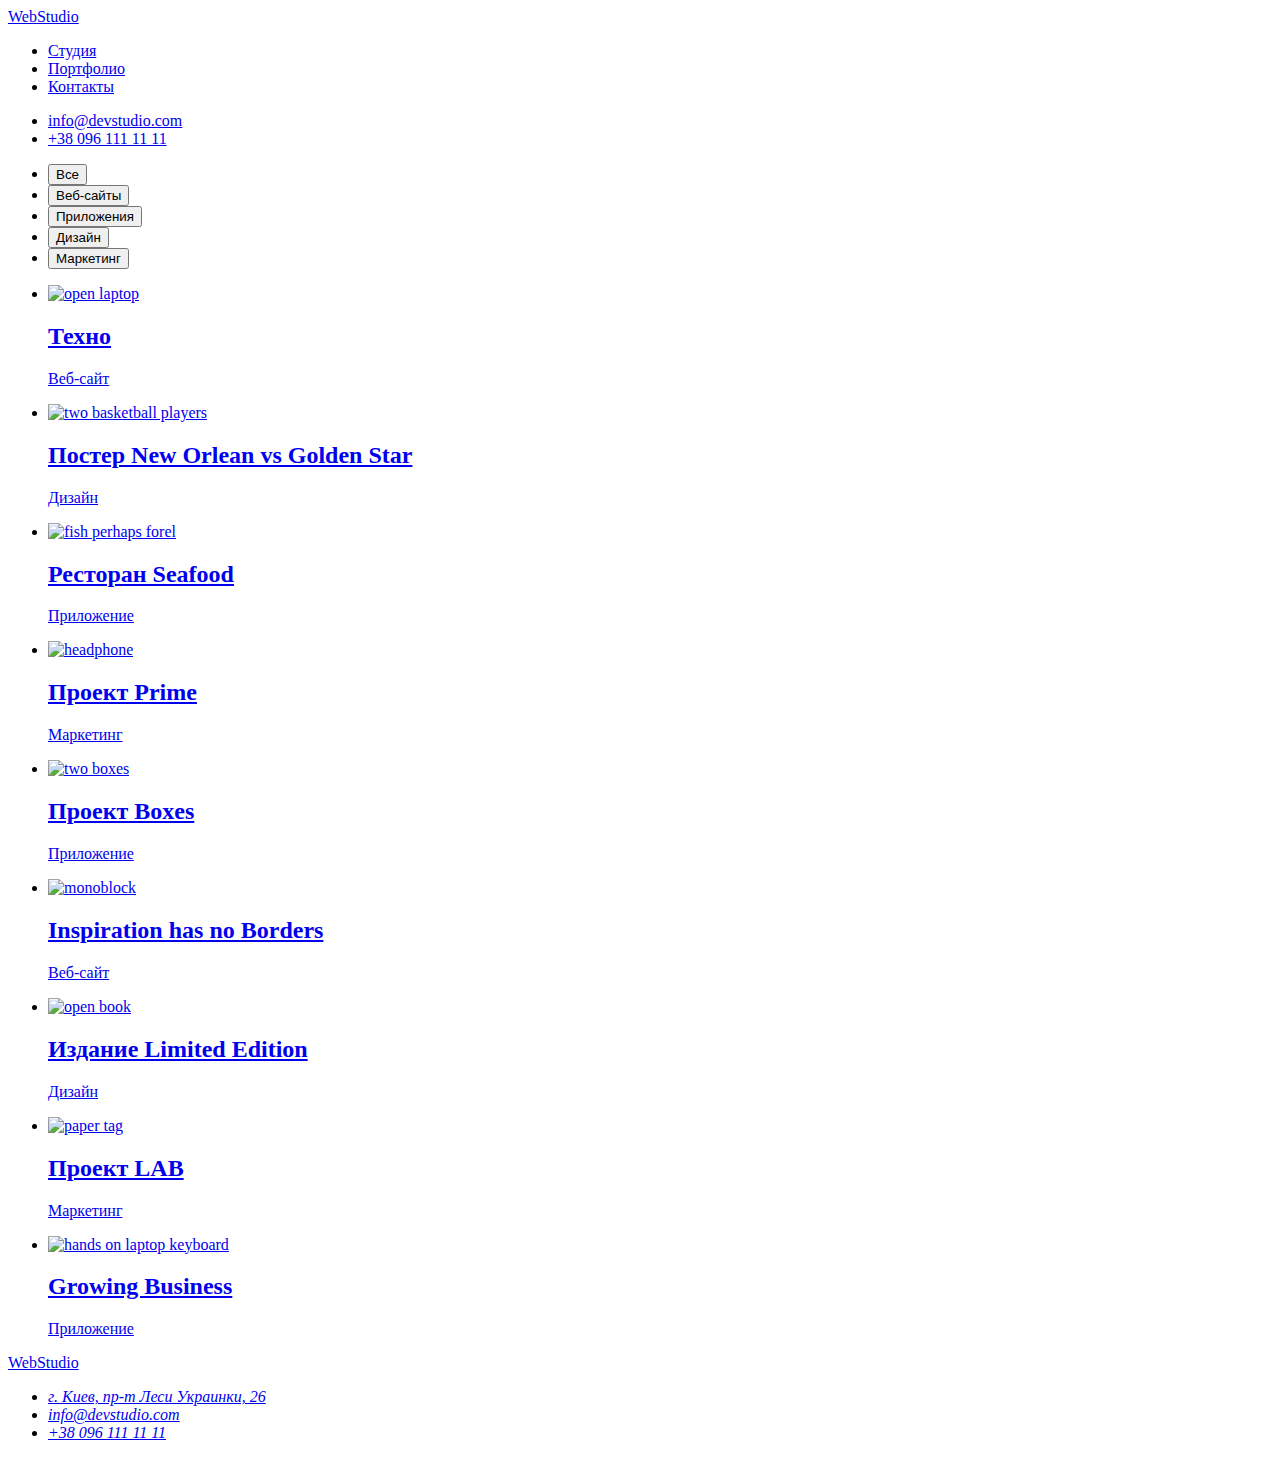
==== portfolio.html @ ffe572bf "виправлення" ====
<!DOCTYPE html>
<html lang="ru">

<head>
    <meta charset="UTF-8" />
    <meta http-equiv="X-UA-Compatible" content="IE=edge" />
    <meta name="viewport" content="width=device-width, initial-scale=1.0" />
    <link href="https://fonts.googleapis.com/css2?family=Raleway:wght@700&family=Roboto:wght@400;500;700;900&display=swap" rel="stylesheet" />
    <link rel="stylesheet" href="./css/styles.css" />
    <title>WebStudio</title>
</head>

<body>
    <!-- Навигация сайта -->
    <header>
        <nav>
            <a class="logo" href="./index.html"><span class="logo-web">Web</span
          ><span class="logo-black">Studio</span></a
        >
        <ul>
          <li><a class="link" href="./index.html">Студия</a></li>
            <li>
                <a class="link current-page" href="./portfolio.html">Портфолио</a>
            </li>
            <li><a class="link" href="#">Контакты</a></li>
            </ul>
        </nav>
        <ul>
            <li>
                <a class="link contact" href="mailto:info@devstudio.com">info@devstudio.com</a
          >
        </li>
        <li>
          <a class="link contact" href="tel:+380961111111">+38 096 111 11 11</a>
            </li>
        </ul>
    </header>
    <main>
        <!-- Портфолио -->
        <section>
            <h1 class="title-second" hidden>Портфолио</h1>
            <ul>
                <li>
                    <button class="btn-filter current-filter" type="button">Все</button>
                </li>
                <li><button class="btn-filter" type="button">Веб-сайты</button></li>
                <li><button class="btn-filter" type="button">Приложения</button></li>
                <li><button class="btn-filter" type="button">Дизайн</button></li>
                <li><button class="btn-filter" type="button">Маркетинг</button></li>
            </ul>
            <ul>
                <li>
                    <a class="link" href="#">
                        <img src="./images/porfolio/tehnokriak.jpg" alt="open laptop" width="370" />
                        <h2 class="portfolio-title">Техно</h2>
                        <p class="portfolio-text">Веб-сайт</p>
                    </a>
                </li>
                <li>
                    <a class="link" href="#">
                        <img src="./images/porfolio/new-orlean-vs-golden-star.jpg" alt="two basketball players" width="370" />
                        <h2 class="portfolio-title">Постер New Orlean vs Golden Star</h2>
                        <p class="portfolio-text">Дизайн</p>
                    </a>
                </li>
                <li>
                    <a class="link" href="#">
                        <img src="./images/porfolio/seafood.jpg" alt="fish perhaps forel" width="370" />
                        <h2 class="portfolio-title">Ресторан Seafood</h2>
                        <p class="portfolio-text">Приложение</p>
                    </a>
                </li>
                <li>
                    <a class="link" href="#">
                        <img src="./images/porfolio/project-prime.jpg" alt="headphone" width="370" />
                        <h2 class="portfolio-title">Проект Prime</h2>
                        <p class="portfolio-text">Маркетинг</p>
                    </a>
                </li>
                <li>
                    <a class="link" href="#">
                        <img src="./images/porfolio/project-boxes.jpg" alt="two boxes" width="370" />
                        <h2 class="portfolio-title">Проект Boxes</h2>
                        <p class="portfolio-text">Приложение</p>
                    </a>
                </li>
                <li>
                    <a class="link" href="#">
                        <img src="./images/porfolio/inspiration-has-no-borders.jpg" alt="monoblock" width="370" />
                        <h2 class="portfolio-title">Inspiration has no Borders</h2>
                        <p class="portfolio-text">Веб-сайт</p>
                    </a>
                </li>
                <li>
                    <a class="link" href="#">
                        <img src="./images/porfolio/limited-edition.jpg" alt="open book" width="370" />
                        <h2 class="portfolio-title">Издание Limited Edition</h2>
                        <p class="portfolio-text">Дизайн</p>
                    </a>
                </li>
                <li>
                    <a class="link" href="#">
                        <img src="./images/porfolio/project-lab.jpg" alt="paper tag" width="370" />
                        <h2 class="portfolio-title">Проект LAB</h2>
                        <p class="portfolio-text">Маркетинг</p>
                    </a>
                </li>
                <li>
                    <a class="link" href="#">
                        <img src="./images/porfolio/growing-business.jpg" alt="hands on laptop keyboard" width="370" />
                        <h2 class="portfolio-title">Growing Business</h2>
                        <p class="portfolio-text">Приложение</p>
                    </a>
                </li>
            </ul>
        </section>
    </main>
    <footer class="basement">
        <a class="logo" href="./index.html"><span class="logo-web">Web</span
        ><span class="logo-white">Studio</span></a
      >
      <address class="address">
        <ul>
          <li>
            <a
              class="link-street"
              href="https://www.google.com/maps/place/%D0%B1%D1%83%D0%BB.+%D0%9B%D0%B5%D1%81%D0%B8+%D0%A3%D0%BA%D1%80%D0%B0%D0%B8%D0%BD%D0%BA%D0%B8,+26,+%D0%9A%D0%B8%D0%B5%D0%B2,+02000/@50.4265807,30.5361971,17z/data=!3m1!4b1!4m5!3m4!1s0x40d4cf0e033ecbe9:0x57a4dffefec77da0!8m2!3d50.4265807!4d30.5383858"
              target="_blank"
              rel="noreferrer noopener"
              >г. Киев, пр-т Леси Украинки, 26</a
            >
          </li>
          <li>
            <a class="link-contact" href="mailto:info@devstudio.com"
              >info@devstudio.com</a
            >
          </li>
          <li>
            <a class="link-contact" href="tel:+380961111111"
              >+38 096 111 11 11</a
            >
          </li>
        </ul>
      </address>
    </footer>
  </body>
</html>
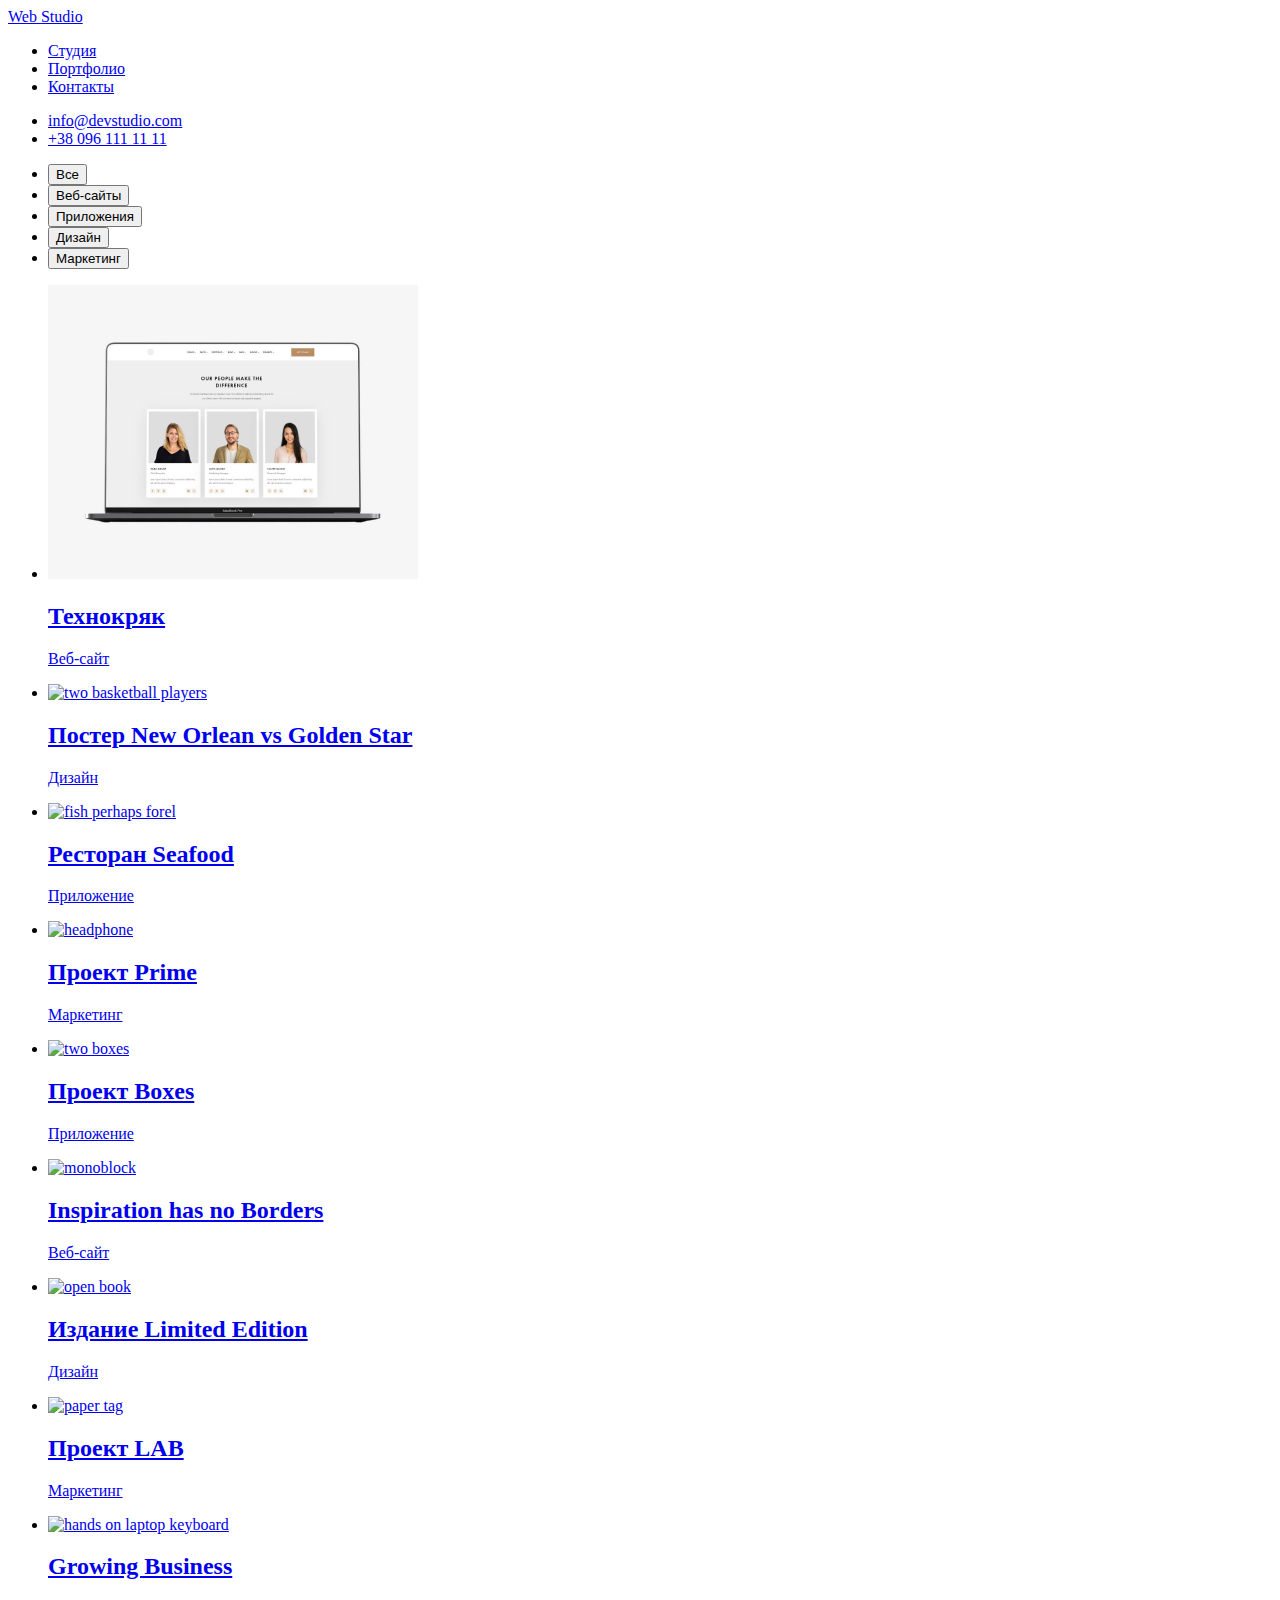
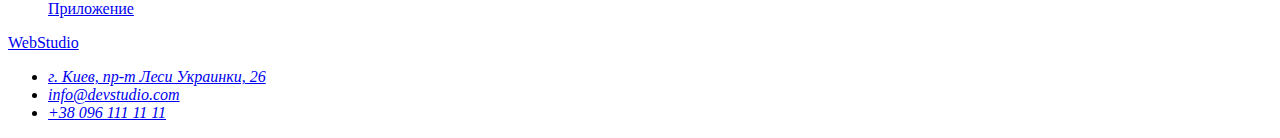
==== commit ed858264: "porfolio" ====
--- a/portfolio.html
+++ b/portfolio.html
@@ -14,8 +14,8 @@
     <!-- Навигация сайта -->
     <header>
         <nav>
-            <a class="logo" href="./index.html"><span class="logo-web">Web</span
-          ><span class="logo-black">Studio</span></a
+            <a class="logo" href="./index.html"><span class="logo-web">Web</span>
+                <span class="logo-black">Studio</span></a
         >
         <ul>
           <li><a class="link" href="./index.html">Студия</a></li>
@@ -51,8 +51,8 @@
             <ul>
                 <li>
                     <a class="link" href="#">
-                        <img src="./images/porfolio/tehnokriak.jpg" alt="open laptop" width="370" />
-                        <h2 class="portfolio-title">Техно</h2>
+                        <img src="./images/porfolio/tehnokriak.png" alt="open laptop" width="370" />
+                        <h2 class="portfolio-title">Технокряк</h2>
                         <p class="portfolio-text">Веб-сайт</p>
                     </a>
                 </li>
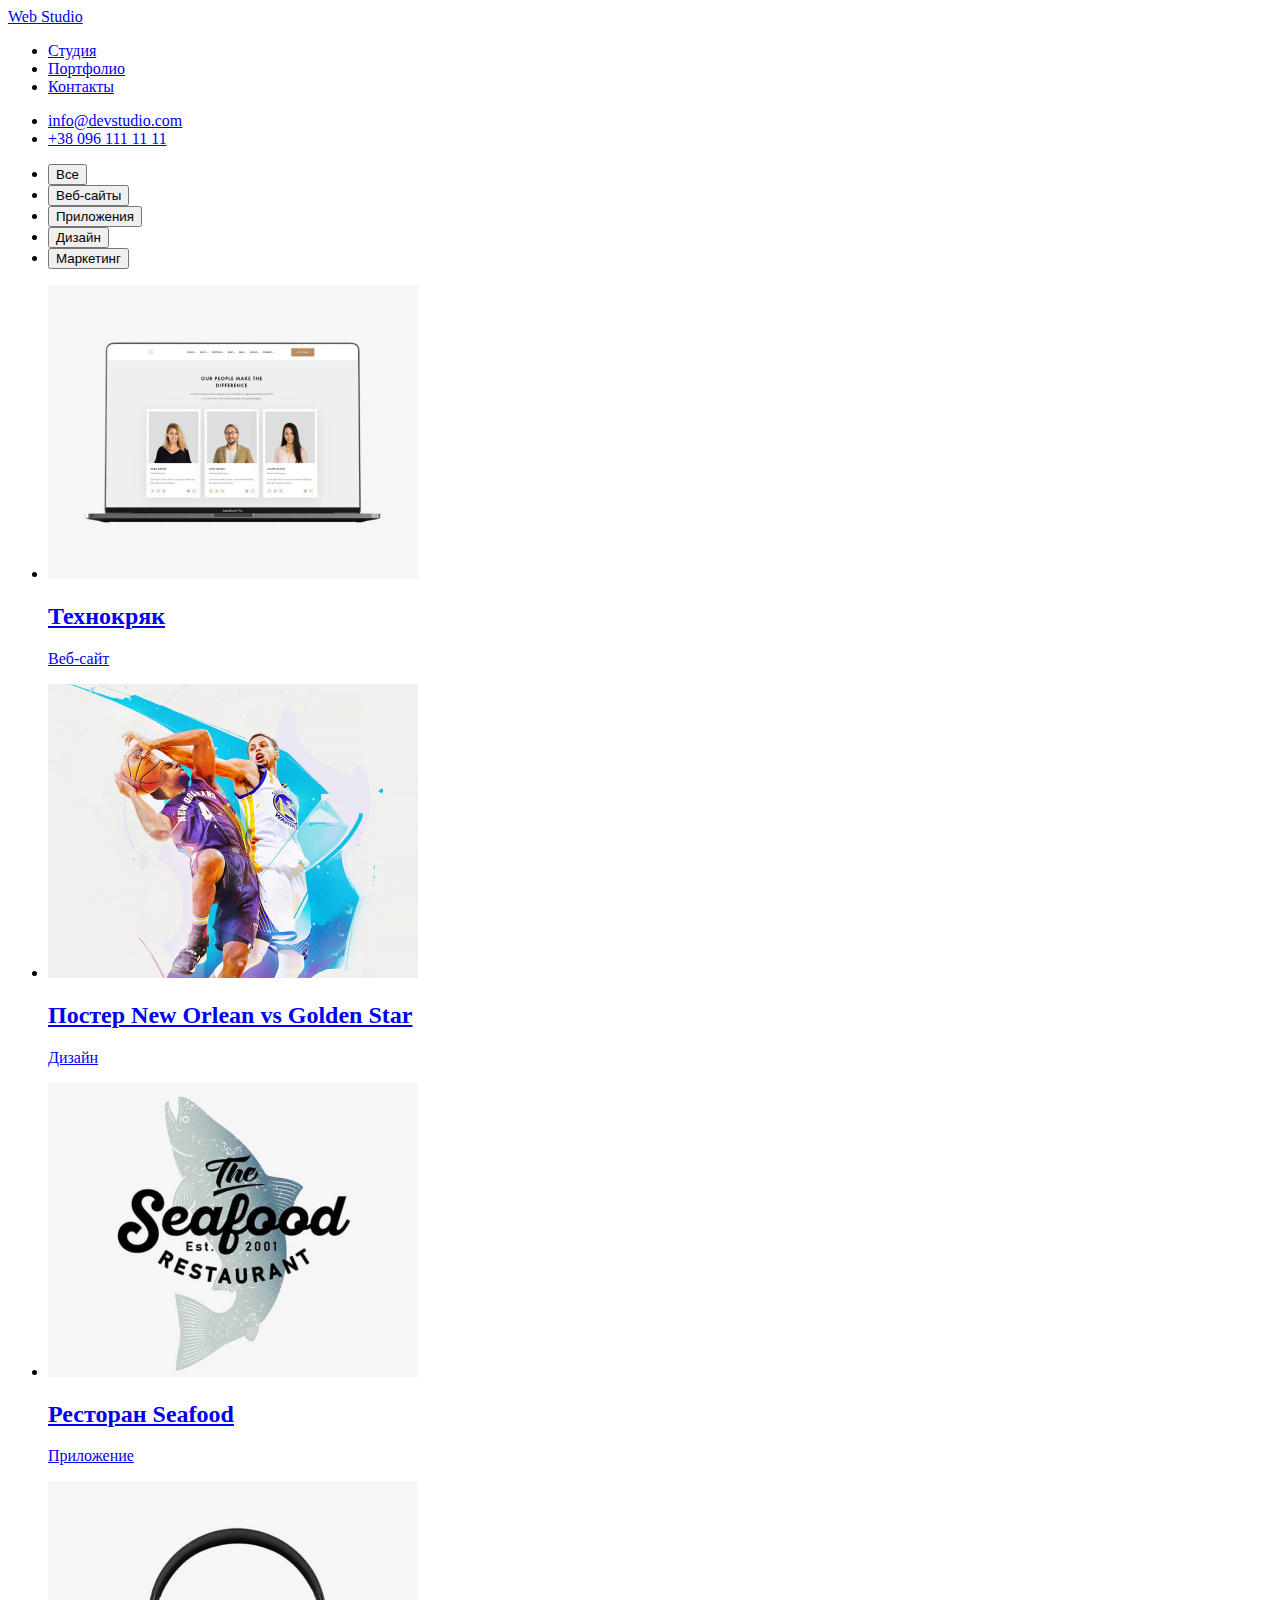
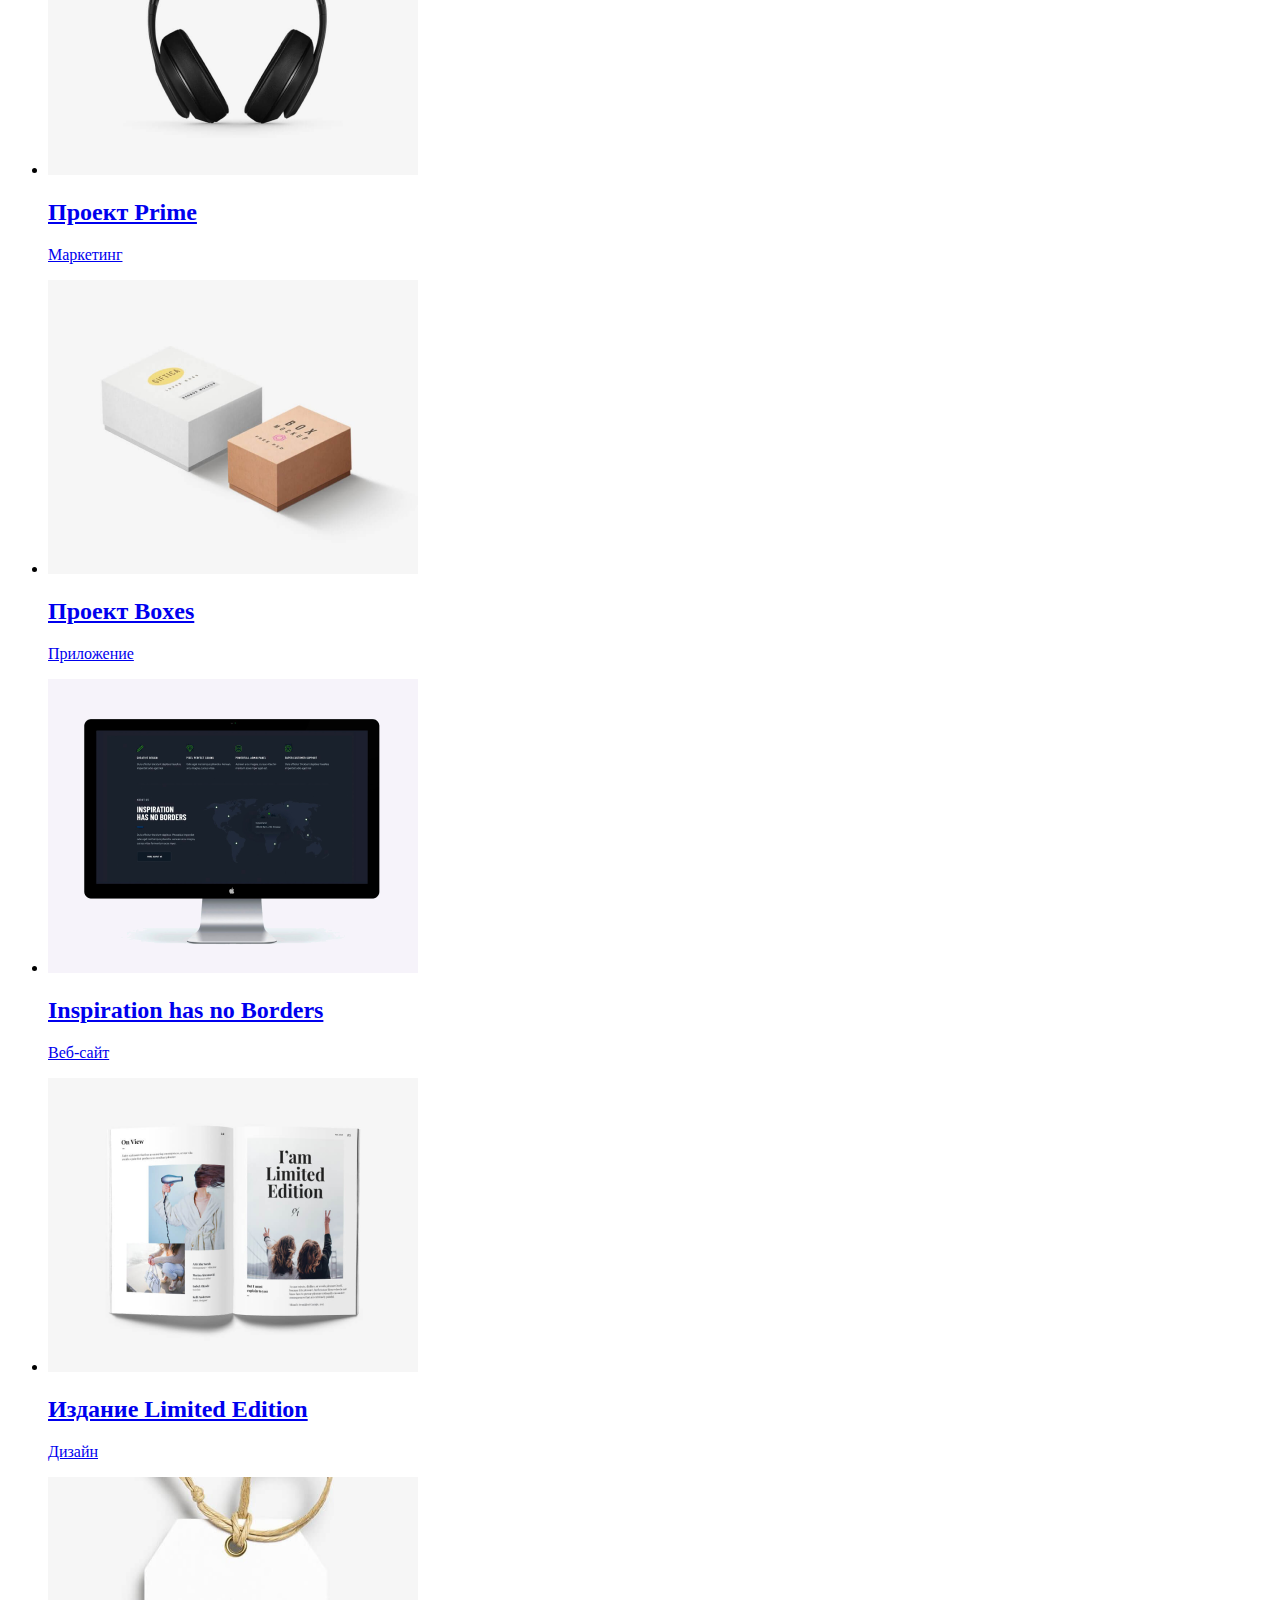
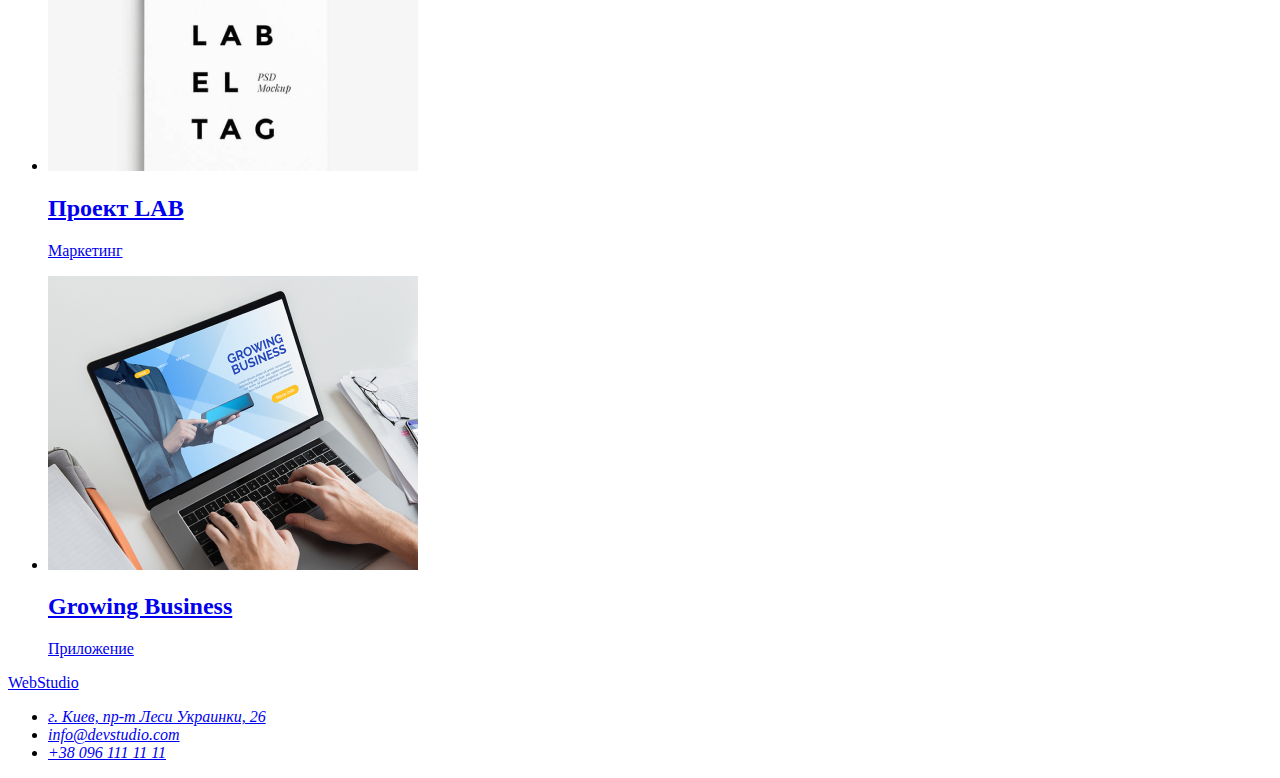
==== commit fa9bec31: "зміни портфоліо" ====
--- a/portfolio.html
+++ b/portfolio.html
@@ -58,56 +58,56 @@
                 </li>
                 <li>
                     <a class="link" href="#">
-                        <img src="./images/porfolio/new-orlean-vs-golden-star.jpg" alt="two basketball players" width="370" />
+                        <img src="./images/porfolio/new-orlean-vs-golden-star.png" alt="two basketball players" width="370" />
                         <h2 class="portfolio-title">Постер New Orlean vs Golden Star</h2>
                         <p class="portfolio-text">Дизайн</p>
                     </a>
                 </li>
                 <li>
                     <a class="link" href="#">
-                        <img src="./images/porfolio/seafood.jpg" alt="fish perhaps forel" width="370" />
+                        <img src="./images/porfolio/seafood.png" alt="fish perhaps forel" width="370" />
                         <h2 class="portfolio-title">Ресторан Seafood</h2>
                         <p class="portfolio-text">Приложение</p>
                     </a>
                 </li>
                 <li>
                     <a class="link" href="#">
-                        <img src="./images/porfolio/project-prime.jpg" alt="headphone" width="370" />
+                        <img src="./images/porfolio/project-prime.png" alt="headphone" width="370" />
                         <h2 class="portfolio-title">Проект Prime</h2>
                         <p class="portfolio-text">Маркетинг</p>
                     </a>
                 </li>
                 <li>
                     <a class="link" href="#">
-                        <img src="./images/porfolio/project-boxes.jpg" alt="two boxes" width="370" />
+                        <img src="./images/porfolio/project-boxes.png" alt="two boxes" width="370" />
                         <h2 class="portfolio-title">Проект Boxes</h2>
                         <p class="portfolio-text">Приложение</p>
                     </a>
                 </li>
                 <li>
                     <a class="link" href="#">
-                        <img src="./images/porfolio/inspiration-has-no-borders.jpg" alt="monoblock" width="370" />
+                        <img src="./images/porfolio/inspiration-has-no-borders.png" alt="monoblock" width="370" />
                         <h2 class="portfolio-title">Inspiration has no Borders</h2>
                         <p class="portfolio-text">Веб-сайт</p>
                     </a>
                 </li>
                 <li>
                     <a class="link" href="#">
-                        <img src="./images/porfolio/limited-edition.jpg" alt="open book" width="370" />
+                        <img src="./images/porfolio/limited-edition.png" alt="open book" width="370" />
                         <h2 class="portfolio-title">Издание Limited Edition</h2>
                         <p class="portfolio-text">Дизайн</p>
                     </a>
                 </li>
                 <li>
                     <a class="link" href="#">
-                        <img src="./images/porfolio/project-lab.jpg" alt="paper tag" width="370" />
+                        <img src="./images/porfolio/project-lab.png" alt="paper tag" width="370" />
                         <h2 class="portfolio-title">Проект LAB</h2>
                         <p class="portfolio-text">Маркетинг</p>
                     </a>
                 </li>
                 <li>
                     <a class="link" href="#">
-                        <img src="./images/porfolio/growing-business.jpg" alt="hands on laptop keyboard" width="370" />
+                        <img src="./images/porfolio/growing-business.png" alt="hands on laptop keyboard" width="370" />
                         <h2 class="portfolio-title">Growing Business</h2>
                         <p class="portfolio-text">Приложение</p>
                     </a>
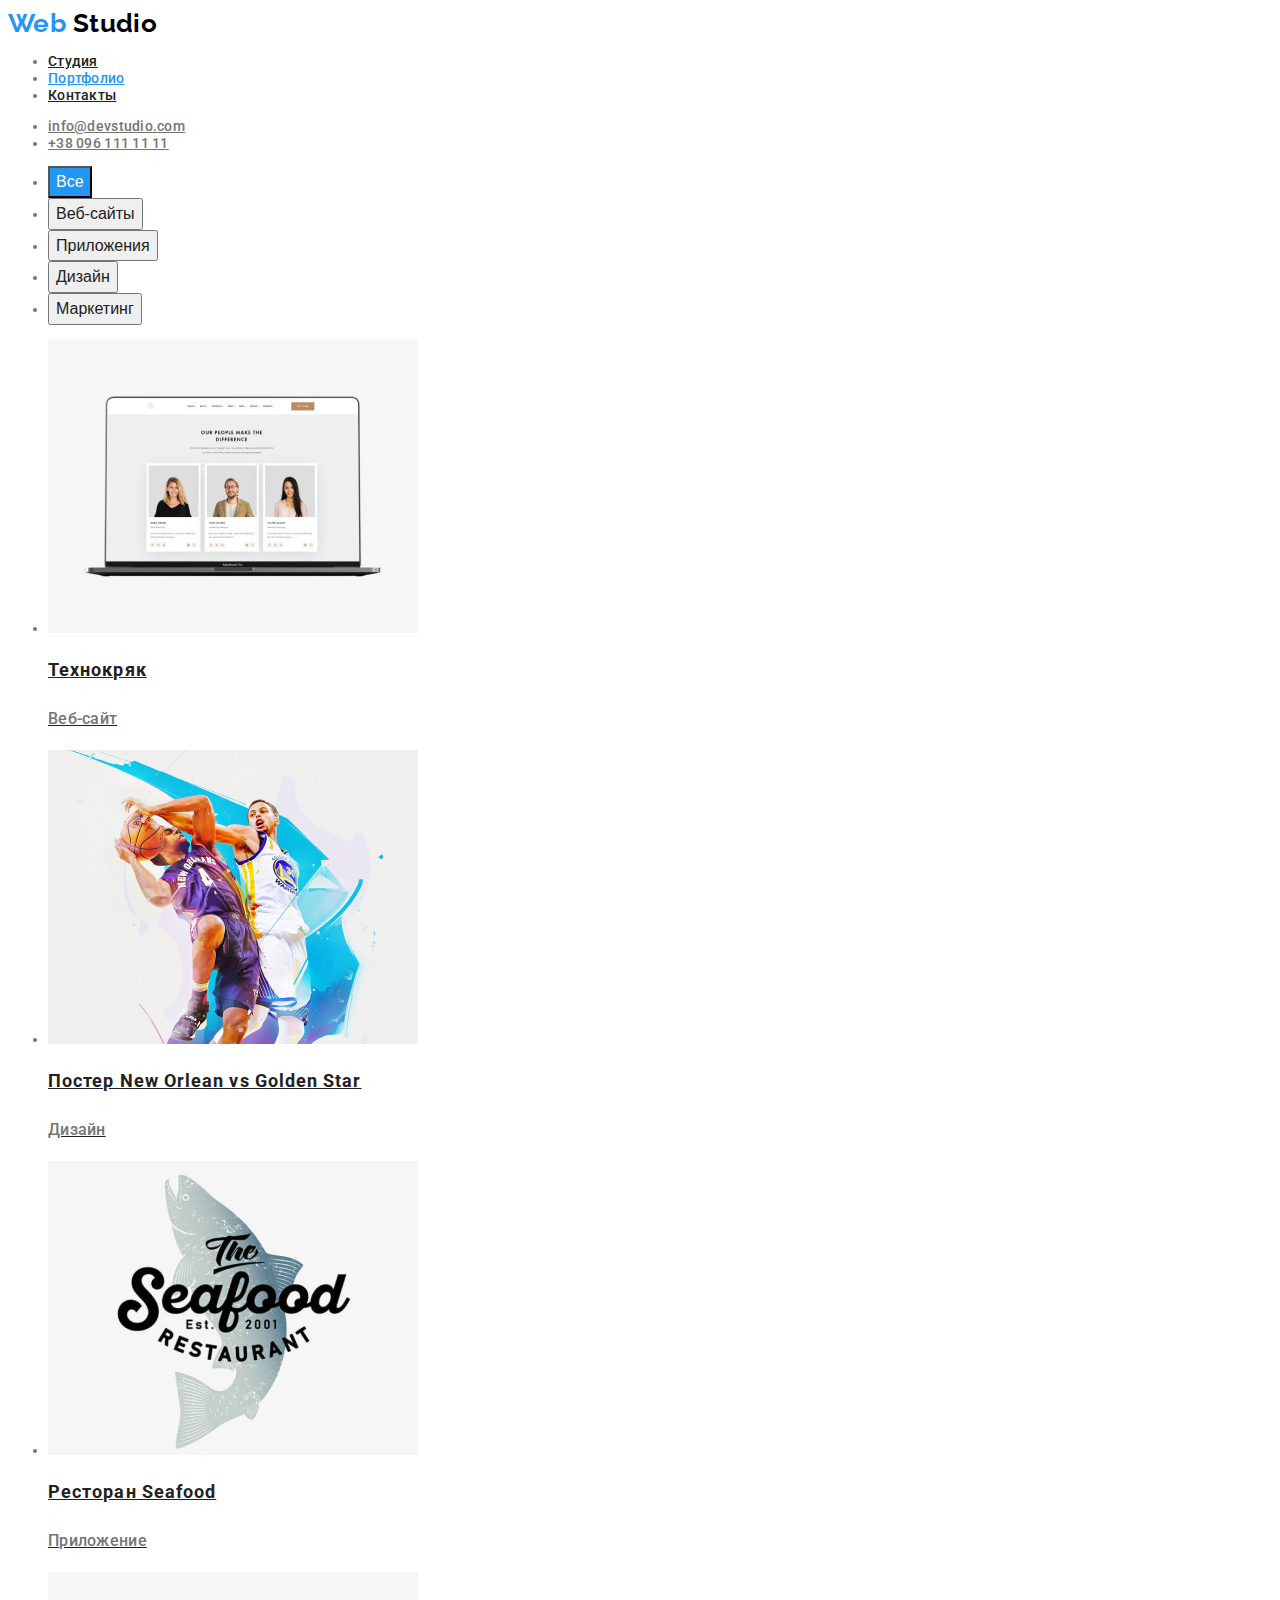
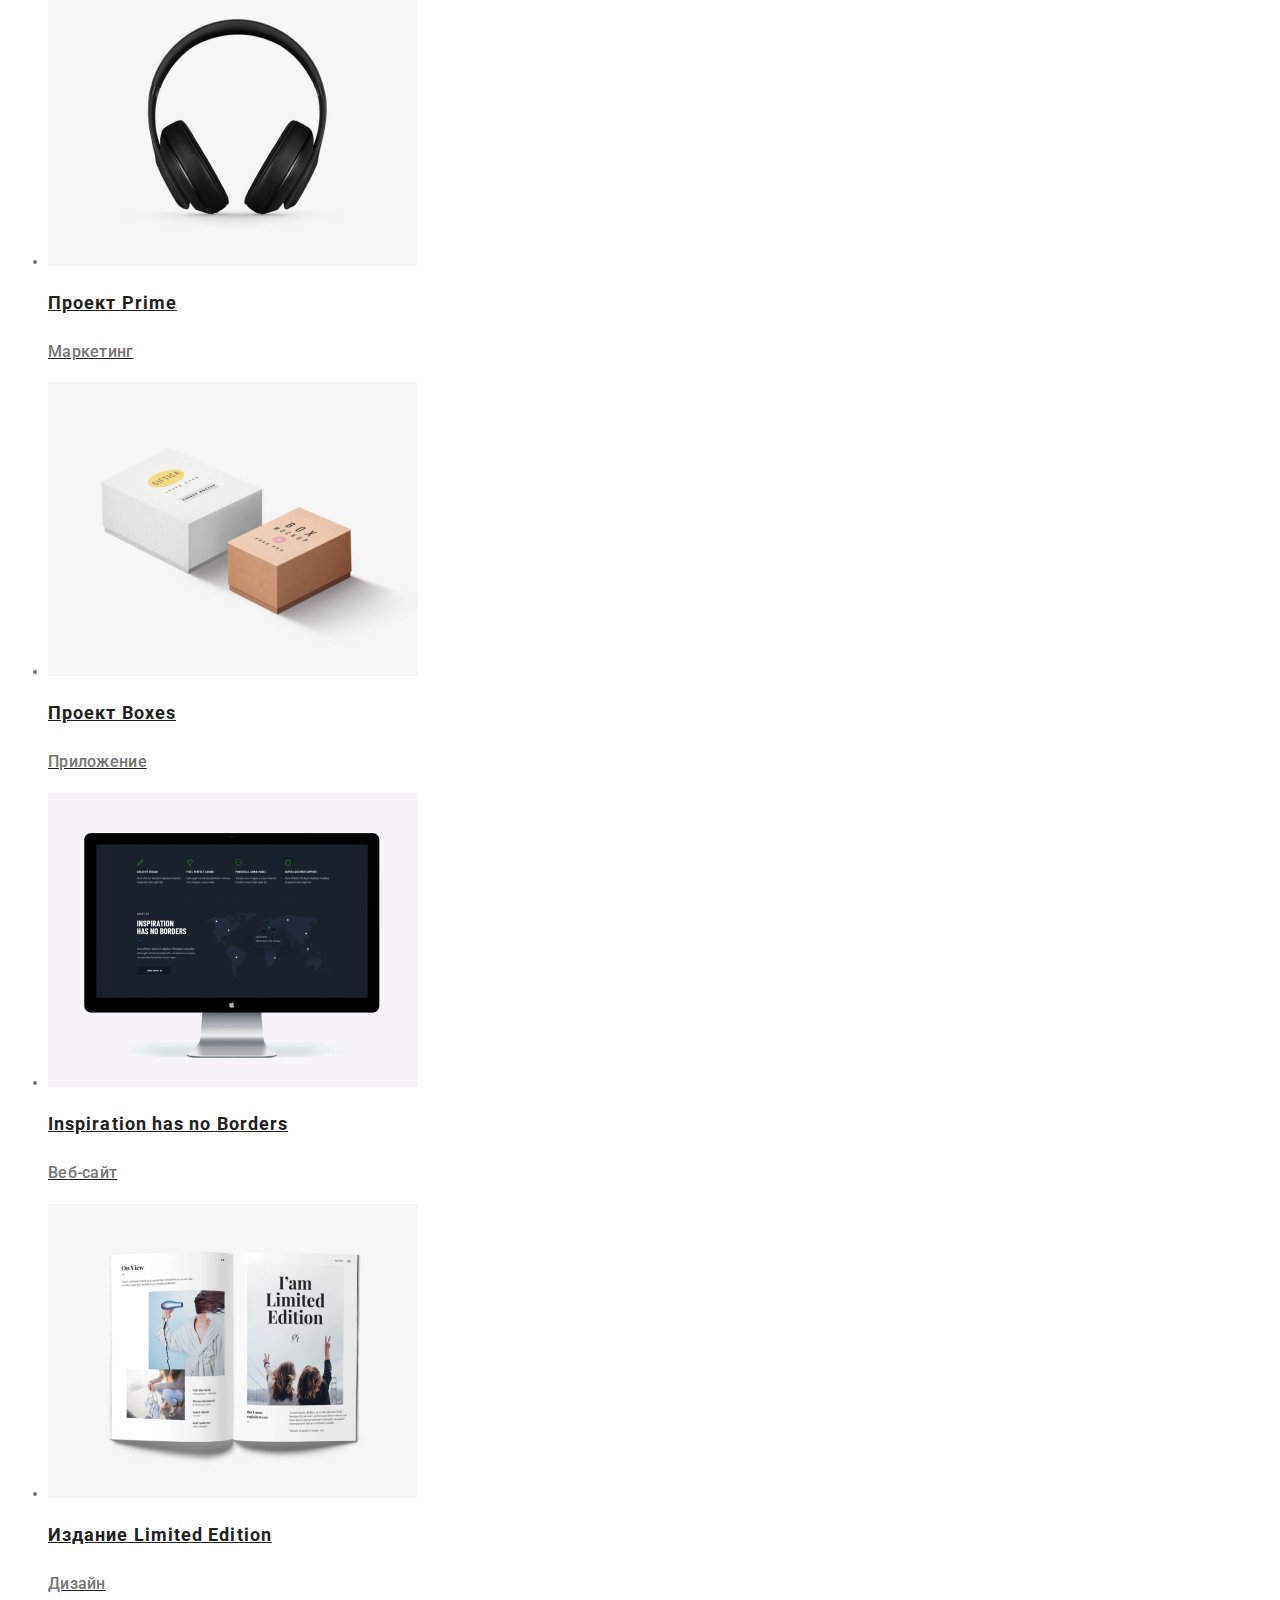
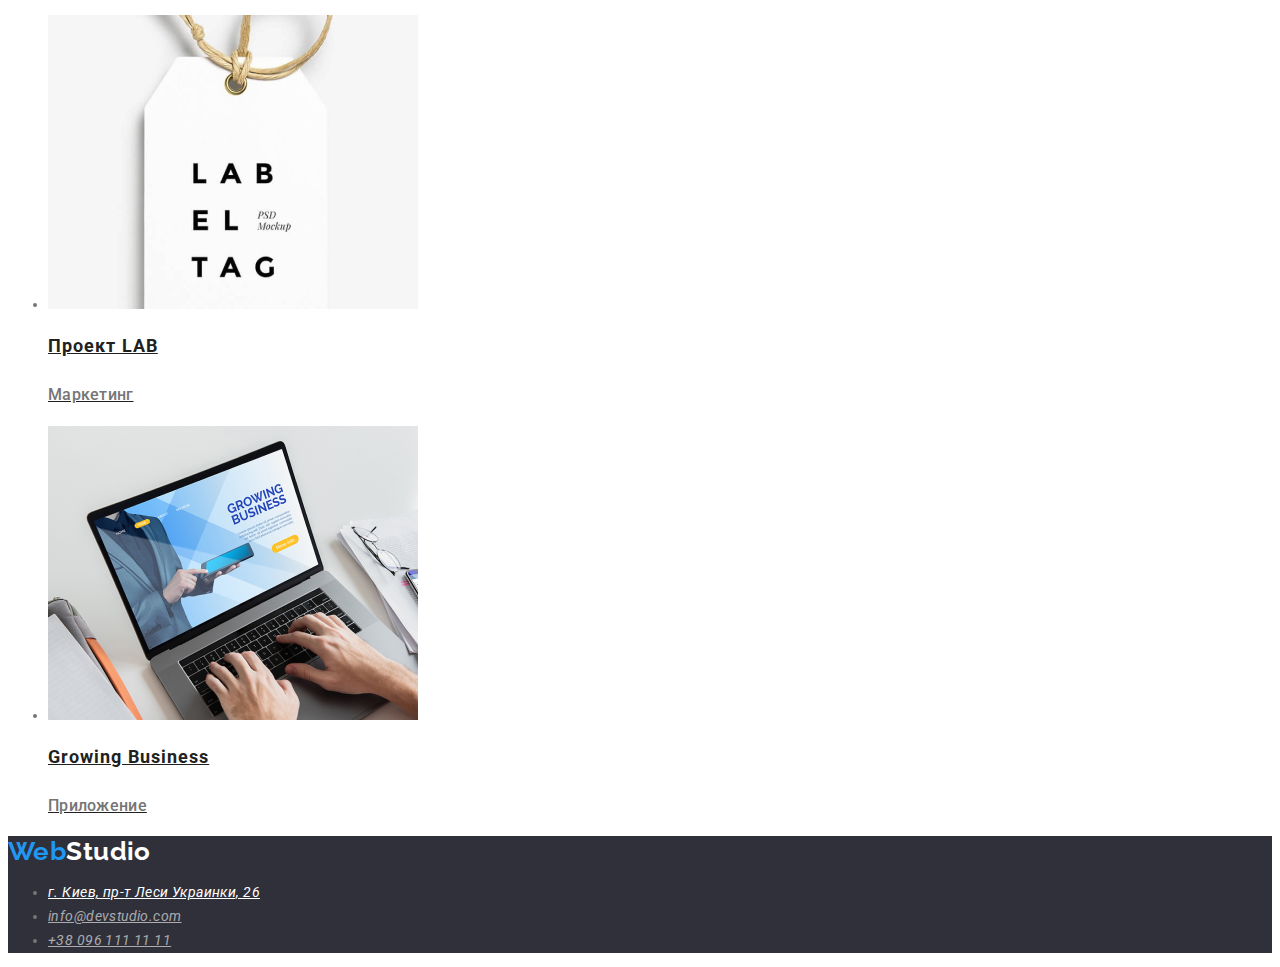
==== commit 11f3feac: "виправлення" ====
--- a/portfolio.html
+++ b/portfolio.html
@@ -15,23 +15,21 @@
     <header>
         <nav>
             <a class="logo" href="./index.html"><span class="logo-web">Web</span>
-                <span class="logo-black">Studio</span></a
-        >
-        <ul>
-          <li><a class="link" href="./index.html">Студия</a></li>
-            <li>
-                <a class="link current-page" href="./portfolio.html">Портфолио</a>
-            </li>
-            <li><a class="link" href="#">Контакты</a></li>
+         <span class="logo-black">Studio</span></a>
+            <ul>
+                <li><a class="link" href="./index.html">Студия</a></li>
+                <li>
+                    <a class="link current-page" href="./portfolio.html">Портфолио</a>
+                </li>
+                <li><a class="link" href="#">Контакты</a></li>
             </ul>
         </nav>
         <ul>
             <li>
-                <a class="link contact" href="mailto:info@devstudio.com">info@devstudio.com</a
-          >
-        </li>
-        <li>
-          <a class="link contact" href="tel:+380961111111">+38 096 111 11 11</a>
+                <a class="link contact" href="mailto:info@devstudio.com">info@devstudio.com</a>
+            </li>
+            <li>
+                <a class="link contact" href="tel:+380961111111">+38 096 111 11 11</a>
             </li>
         </ul>
     </header>
--- a/css/styles.css
+++ b/css/styles.css
@@ -0,0 +1,189 @@
+/*
+    font-family: 'Raleway', sans-serif;
+    font-family: 'Roboto', sans-serif;
+*/
+
+:root {
+    --color-main: #ffffff;
+    --bg-color-second: #2f303a;
+    --bg-color-addition: #f5f4fa;
+    --border-color: #eeeeee;
+    --text-color: #757575;
+    --title-color: #212121;
+    --text-address-link: rgba(255, 255, 255, 0.6);
+    --accent: #2196f3;
+}
+
+body {
+    font-family: "Roboto", sans-serif;
+    color: var(--text-color);
+    font-size: 14px;
+    letter-spacing: 0.03em;
+}
+
+
+/* Logo */
+
+.logo {
+    font-family: "Raleway", sans-serif;
+    font-weight: 700;
+    font-size: 26px;
+    line-height: 1.19;
+    text-decoration: none;
+}
+
+.logo-web {
+    color: var(--accent);
+}
+
+.logo-black {
+    color: #000000;
+}
+
+
+/* Навигация сайта */
+
+.link {
+    font-weight: 500;
+    line-height: 1.14;
+    letter-spacing: 0.02em;
+    color: var(--title-color);
+}
+
+.current-page,
+.link:hover,
+.link:focus,
+.link-contact:focus {
+    color: var(--accent);
+}
+
+.contact {
+    color: var(--text-color);
+}
+
+
+/* Секция шапка */
+
+.section-head {
+    letter-spacing: 0.06em;
+    background-color: var(--bg-color-second);
+}
+
+.title-main {
+    font-weight: 900;
+    font-size: 44px;
+    line-height: 1.36;
+    text-transform: uppercase;
+    color: var(--color-main);
+}
+
+.btn-order {
+    font-weight: 700;
+    font-size: 16px;
+    line-height: 1.87;
+    background-color: var(--accent);
+    color: var(--color-main);
+}
+
+
+/* Секция Особенности */
+
+.feature {
+    font-weight: 700;
+    font-size: 14px;
+    line-height: 1.14;
+    text-transform: uppercase;
+    color: var(--title-color);
+}
+
+.feature-description {
+    line-height: 1.71;
+    color: var(--text-color);
+}
+
+
+/* Секция Чем мы занимаемся */
+
+.title-second {
+    font-weight: 700;
+    font-size: 36px;
+    line-height: 1.16;
+    color: var(--title-color);
+}
+
+
+/* Секция Наша команда */
+
+.team-section {
+    background-color: var(--bg-color-addition);
+}
+
+.member-card {
+    background-color: var(--color-main);
+    line-height: 1.18;
+}
+
+.member-name {
+    font-weight: 500;
+    font-size: 16px;
+    color: var(--title-color);
+}
+
+.member-position {
+    font-size: 16px;
+}
+
+
+/* Footer */
+
+.basement {
+    background-color: var(--bg-color-second);
+}
+
+.logo-white {
+    color: #ffffff;
+}
+
+.address {
+    line-height: 1.71;
+}
+
+.link-street {
+    color: #ffffff;
+}
+
+.link-contact {
+    color: var(--text-address-link);
+}
+
+
+/* Портфолио */
+
+.btn-filter {
+    cursor: pointer;
+    font-weight: 500;
+    font-size: 16px;
+    line-height: 1.62;
+    color: var(--title-color);
+}
+
+.current-filter,
+.btn-filter:hover,
+.btn-filter:focus {
+    background-color: var(--accent);
+    color: #ffffff;
+}
+
+.portfolio-title {
+    font-weight: 700;
+    font-size: 18px;
+    line-height: 2;
+    letter-spacing: 0.06em;
+    color: var(--title-color);
+}
+
+.portfolio-text {
+    font-size: 16px;
+    line-height: 1.87;
+    color: var(--text-color);
+}